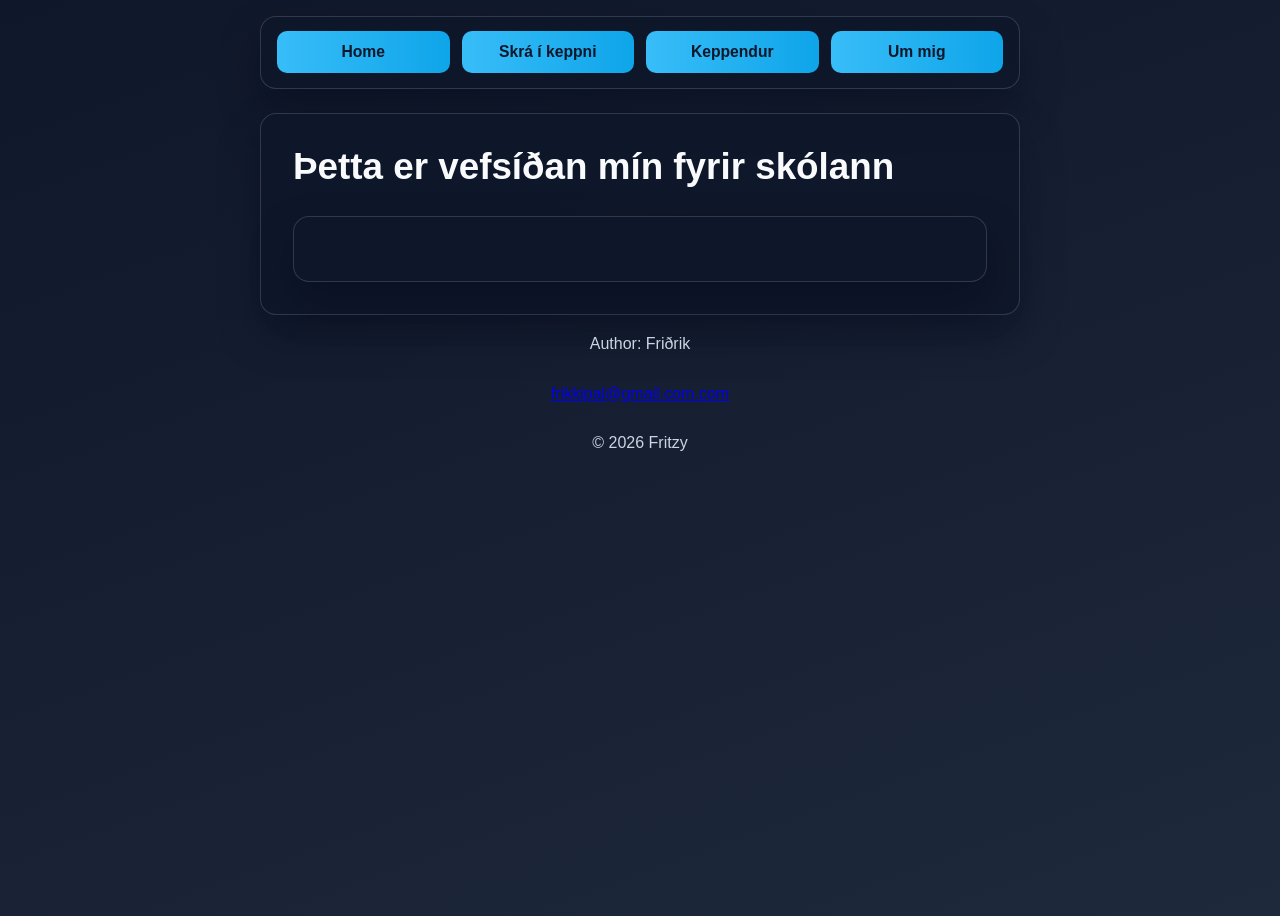
==== index.html @ 5bbd0eda "display skráða keppendur" ====
<!doctype html>
<html lang="en">
  <head>
    <meta charset="UTF-8" />
    <meta name="viewport" content="width=device-width, initial-scale=1.0" />
    <title>Skráning í driftkeppni</title>
    <link rel="stylesheet" href="assets/styles.css" />
    <link rel="stylesheet" href="assets/navbar.css" />
  </head>
  <body>
    <!--Header-->
    <header class="header">
      <nav class="navbar">
        <ul class="nav-list">
          <li class="nav-item"><a href="#">Home</a></li>
          <li class="nav-item"><a href="keppni.html">Skrá í keppni</a></li>
          <li class="nav-item"><a href="keppendur.html">Keppendur</a></li>
          <li class="nav-item"><a href="ummig.html">Um mig</a></li>
        </ul>
      </nav>
    </header>

    <!--Main-->
    <main class="main">
      <h1>Þetta er vefsíðan mín fyrir skólann</h1>
      <br />
      <div class="main"></div>
    </main>

    <script type="text/javascript"></script>

    <!--Footer-->
    <footer class="footer">
      <p>Author: Friðrik</p>
      <p><a href="mailto:frikkipal@gmail.com">frikkipal@gmail.com.com</a></p>
      <p>&copy; 2026 Fritzy</p>
    </footer>
  </body>
</html>
---- assets/styles.css ----
* {
  box-sizing: border-box;
  margin: 0;
  padding: 0;
}

body {
  font-family: "Segoe UI", Tahoma, Geneva, Verdana, sans-serif;
  background: linear-gradient(160deg, #0f172a, #1e293b);
  color: #e2e8f0;
  min-height: 100vh;
  padding: 0;
  margin: 0;
}

.main {
  width: min(100%, 760px);
  margin: 0 auto;
  background-color: rgba(15, 23, 42, 0.85);
  border: 1px solid rgba(148, 163, 184, 0.25);
  border-radius: 16px;
  padding: 2rem;
  box-shadow: 0 20px 40px rgba(2, 6, 23, 0.35);
}
footer {
  width: min(100%, 760px);
  margin: 1rem auto;
  text-align: center;
  color: #94a3b8;
}

.main h2 {
  color: #f8fafc;
}

.main p {
  color: #cbd5e1;
  line-height: 1.6;
}
.main ul {
  padding: 1.2rem;
}

h1 {
  font-size: clamp(1.75rem, 4vw, 2.3rem);
  margin-bottom: 0.65rem;
  color: #f8fafc;
}

p {
  color: #cbd5e1;
  margin-bottom: 1.5rem;
  line-height: 1.6;
}

@media (max-width: 640px) {
  body {
    padding: 1rem 0.75rem;
  }

  .main {
    padding: 1.2rem;
    border-radius: 12px;
  }
}
---- assets/navbar.css ----
.header {
  width: min(100%, 760px);
  margin: 1rem auto 1.5rem;
}

.navbar {
  background-color: rgba(15, 23, 42, 0.85);
  border: 1px solid rgba(148, 163, 184, 0.25);
  border-radius: 16px;
  padding: 0.9rem 1rem;
  box-shadow: 0 20px 40px rgba(2, 6, 23, 0.35);
}

.nav-list {
  list-style: none;
  display: flex;
  justify-content: center;
  align-items: center;
  gap: 0.75rem;
  flex-wrap: wrap;
}

.nav-item {
  flex: 1;
}

.nav-item a {
  display: block;
  text-align: center;
  border-radius: 10px;
  padding: 0.75rem 1rem;
  font-size: 0.98rem;
  font-weight: 700;
  text-decoration: none;
  background: linear-gradient(90deg, #38bdf8, #0ea5e9);
  color: #0f172a;
  transition:
    transform 0.15s ease,
    opacity 0.15s ease,
    box-shadow 0.2s ease;
}

.nav-item a:hover {
  transform: translateY(-1px);
  opacity: 0.95;
  box-shadow: 0 8px 18px rgba(14, 165, 233, 0.25);
}

.nav-item a:active {
  transform: translateY(0);
}

@media (max-width: 640px) {
  .header {
    margin: 0 0 1rem;
    width: 100%;
  }

  .navbar {
    padding: 0.8rem;
    border-radius: 12px;
  }

  .nav-list {
    flex-direction: column;
    gap: 0.6rem;
  }

  .nav-item {
    width: 100%;
  }
}
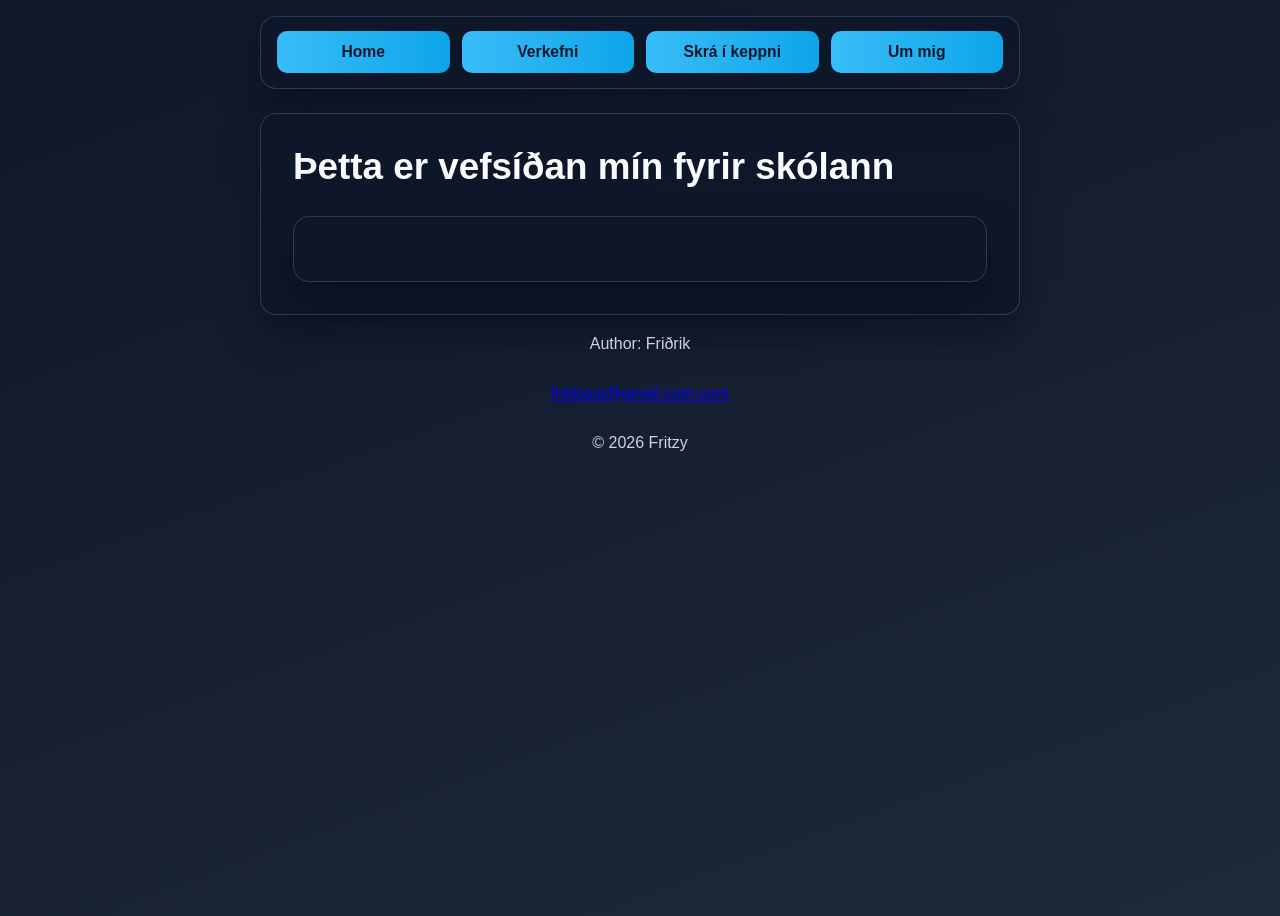
==== commit 093d66d0: "AboutMe" ====
--- a/index.html
+++ b/index.html
@@ -3,7 +3,7 @@
   <head>
     <meta charset="UTF-8" />
     <meta name="viewport" content="width=device-width, initial-scale=1.0" />
-    <title>Skráning í driftkeppni</title>
+    <title>Fritzy</title>
     <link rel="stylesheet" href="assets/styles.css" />
     <link rel="stylesheet" href="assets/navbar.css" />
   </head>
@@ -13,8 +13,8 @@
       <nav class="navbar">
         <ul class="nav-list">
           <li class="nav-item"><a href="#">Home</a></li>
+          <li class="nav-item"><a href="verkefni.html">Verkefni</a></li>
           <li class="nav-item"><a href="keppni.html">Skrá í keppni</a></li>
-          <li class="nav-item"><a href="keppendur.html">Keppendur</a></li>
           <li class="nav-item"><a href="ummig.html">Um mig</a></li>
         </ul>
       </nav>
--- a/assets/styles.css
+++ b/assets/styles.css
@@ -22,6 +22,32 @@
   padding: 2rem;
   box-shadow: 0 20px 40px rgba(2, 6, 23, 0.35);
 }
+
+.main section {
+  width: min(100%, 760px);
+  margin: 0 auto;
+  background-color: rgba(15, 23, 42, 0.85);
+  border: 1px solid rgba(148, 163, 184, 0.25);
+  border-radius: 16px;
+  padding: 2rem;
+  box-shadow: 0 20px 40px rgba(2, 6, 23, 0.35);
+}
+
+.main table {
+  margin: 0 auto;
+  border-collapse: collapse;
+  border: 2px solid rgb(140 140 140);
+  font-family: sans-serif;
+  font-size: 0.8rem;
+  letter-spacing: 1px;
+}
+
+th,
+td {
+  border: 1px solid rgb(160 160 160);
+  padding: 8px 10px;
+}
+
 footer {
   width: min(100%, 760px);
   margin: 1rem auto;
@@ -53,6 +79,8 @@
   line-height: 1.6;
 }
 
+
+
 @media (max-width: 640px) {
   body {
     padding: 1rem 0.75rem;
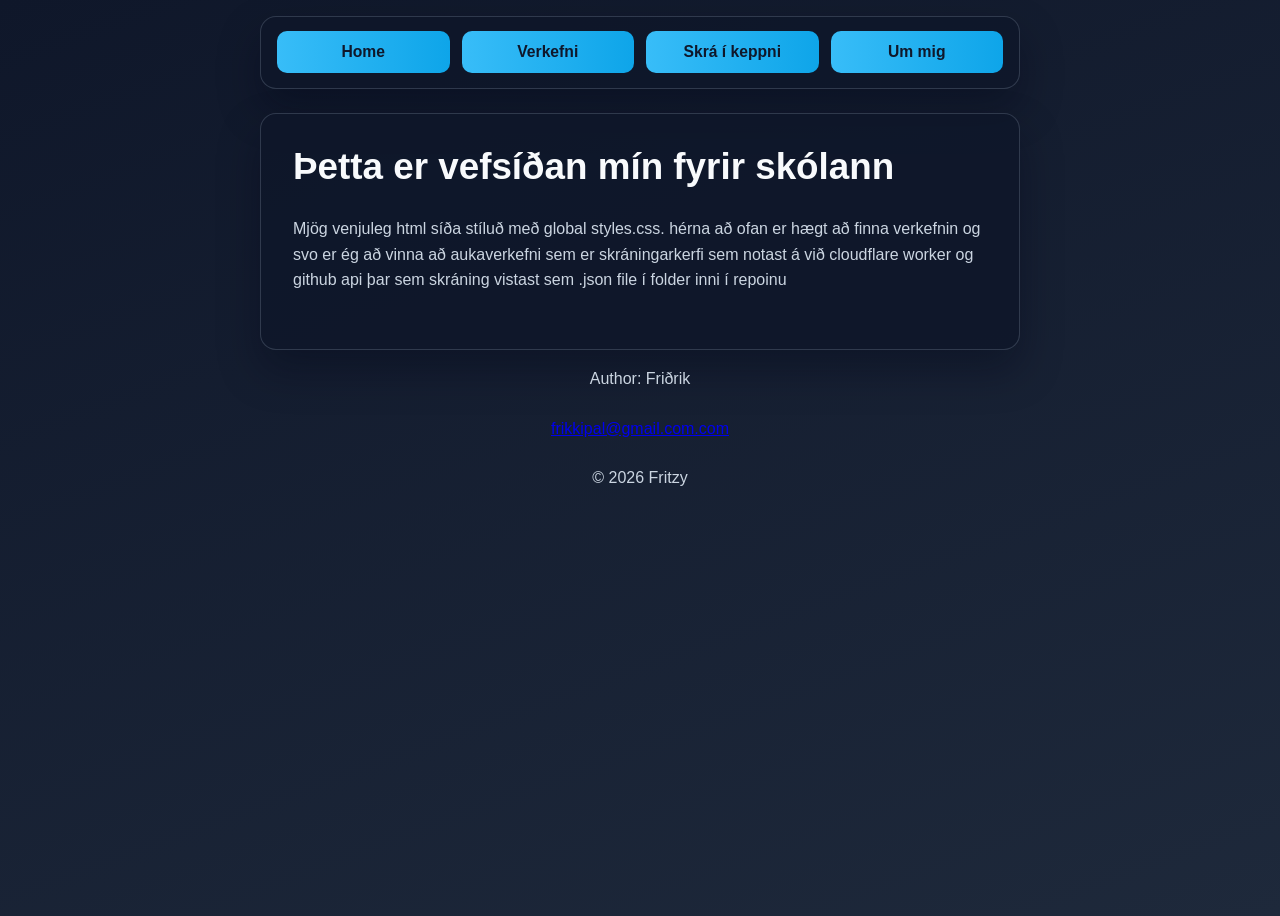
==== commit 469dc4cb: "breytingar" ====
--- a/index.html
+++ b/index.html
@@ -24,7 +24,12 @@
     <main class="main">
       <h1>Þetta er vefsíðan mín fyrir skólann</h1>
       <br />
-      <div class="main"></div>
+        <p>
+        Mjög venjuleg html síða stíluð með global styles.css. hérna að ofan
+        er hægt að finna verkefnin og svo er ég að vinna að aukaverkefni
+        sem er skráningarkerfi sem notast á við cloudflare worker og github api 
+        þar sem skráning vistast sem .json file í folder inni í repoinu
+        </p>
     </main>
 
     <script type="text/javascript"></script>
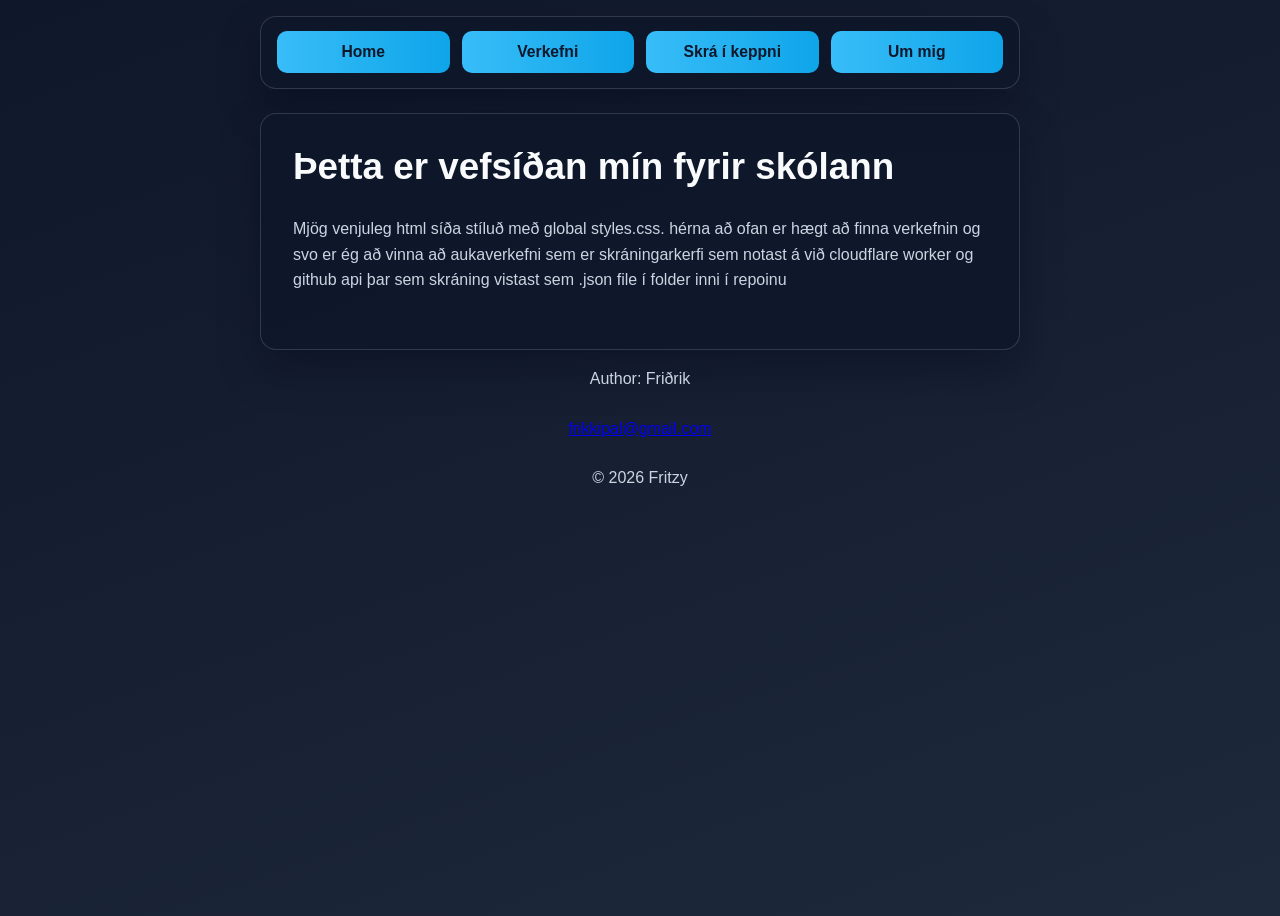
==== commit 271f59cd: "Stafsetningarvilla í footer" ====
--- a/index.html
+++ b/index.html
@@ -37,7 +37,7 @@
     <!--Footer-->
     <footer class="footer">
       <p>Author: Friðrik</p>
-      <p><a href="mailto:frikkipal@gmail.com">frikkipal@gmail.com.com</a></p>
+      <p><a href="mailto:frikkipal@gmail.com">frikkipal@gmail.com</a></p>
       <p>&copy; 2026 Fritzy</p>
     </footer>
   </body>
--- a/assets/styles.css
+++ b/assets/styles.css
@@ -23,6 +23,15 @@
   box-shadow: 0 20px 40px rgba(2, 6, 23, 0.35);
 }
 
+.main section {
+  width: min(100%, 760px);
+  margin: 0 auto;
+  background-color: rgba(15, 23, 42, 0.85);
+  border: 1px solid rgba(148, 163, 184, 0.25);
+  border-radius: 16px;
+  padding: 2rem;
+  box-shadow: 0 20px 40px rgba(2, 6, 23, 0.35);
+}
 .main section {
   width: min(100%, 760px);
   margin: 0 auto;
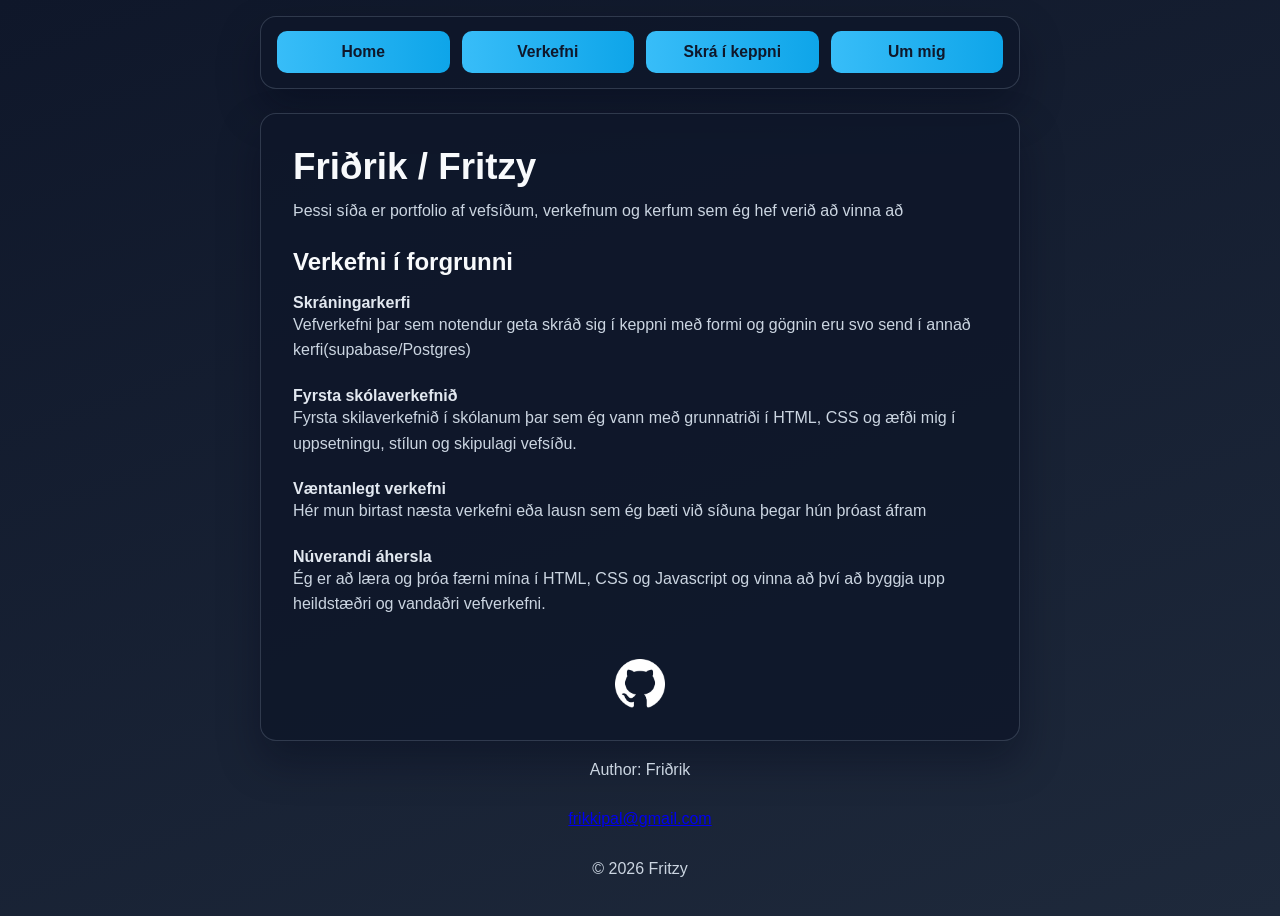
==== commit fe4ff409: "Landing page breytt" ====
--- a/index.html
+++ b/index.html
@@ -4,6 +4,7 @@
     <meta charset="UTF-8" />
     <meta name="viewport" content="width=device-width, initial-scale=1.0" />
     <title>Fritzy</title>
+    <link rel="icon" type="image/x-icon" href="./images/favicon.ico">
     <link rel="stylesheet" href="assets/styles.css" />
     <link rel="stylesheet" href="assets/navbar.css" />
   </head>
@@ -22,14 +23,33 @@
 
     <!--Main-->
     <main class="main">
-      <h1>Þetta er vefsíðan mín fyrir skólann</h1>
+      <h1>Friðrik / Fritzy</h1>
+      <p>
+        Þessi síða er portfolio af vefsíðum, verkefnum og kerfum sem ég hef verið að vinna að
+      </p>
+      <h2>Verkefni í forgrunni</h2>
       <br />
-        <p>
-        Mjög venjuleg html síða stíluð með global styles.css. hérna að ofan
-        er hægt að finna verkefnin og svo er ég að vinna að aukaverkefni
-        sem er skráningarkerfi sem notast á við cloudflare worker og github api 
-        þar sem skráning vistast sem .json file í folder inni í repoinu
-        </p>
+      <h4>Skráningarkerfi</h4>
+      <p>
+        Vefverkefni þar sem notendur geta skráð sig í keppni með formi og gögnin eru svo send í annað kerfi(supabase/Postgres)
+      </p>
+      <h4>Fyrsta skólaverkefnið</h4>
+      <p>
+        Fyrsta skilaverkefnið í skólanum þar sem ég vann með grunnatriði í HTML, CSS og æfði mig í uppsetningu, stílun og skipulagi vefsíðu.
+      </p>
+      <h4>Væntanlegt verkefni</h4>
+      <p>
+        Hér mun birtast næsta verkefni eða lausn sem ég bæti við síðuna þegar hún þróast áfram
+      </p>
+      <h4>Núverandi áhersla</h4>
+      <p>
+        Ég er að læra og þróa færni mína í HTML, CSS og Javascript og vinna að því að byggja upp heildstæðri og vandaðri vefverkefni.
+      </p>
+      <br />
+      <div class="logo-container">
+        <a href="https://github.com/FFritzl" target="_blank">
+        <img src="/images/GitHub_Invertocat_White.png" alt="GitHub Logo" width="50">
+        </a>
     </main>
 
     <script type="text/javascript"></script>
--- a/assets/styles.css
+++ b/assets/styles.css
@@ -32,15 +32,6 @@
   padding: 2rem;
   box-shadow: 0 20px 40px rgba(2, 6, 23, 0.35);
 }
-.main section {
-  width: min(100%, 760px);
-  margin: 0 auto;
-  background-color: rgba(15, 23, 42, 0.85);
-  border: 1px solid rgba(148, 163, 184, 0.25);
-  border-radius: 16px;
-  padding: 2rem;
-  box-shadow: 0 20px 40px rgba(2, 6, 23, 0.35);
-}
 
 .main table {
   margin: 0 auto;
@@ -50,6 +41,29 @@
   font-size: 0.8rem;
   letter-spacing: 1px;
 }
+
+.main a {
+  color: blue;
+}
+
+.logo-container {
+  width: 50;
+  height: 50;
+  
+  display: flex;
+  justify-content: center;
+  align-items: center;
+  
+
+}
+
+.logo-container img {
+  max-width: 100%;
+  max-height: 100%;
+  display: block; 
+}
+
+
 
 th,
 td {
@@ -90,6 +104,7 @@
 
 
 
+
 @media (max-width: 640px) {
   body {
     padding: 1rem 0.75rem;
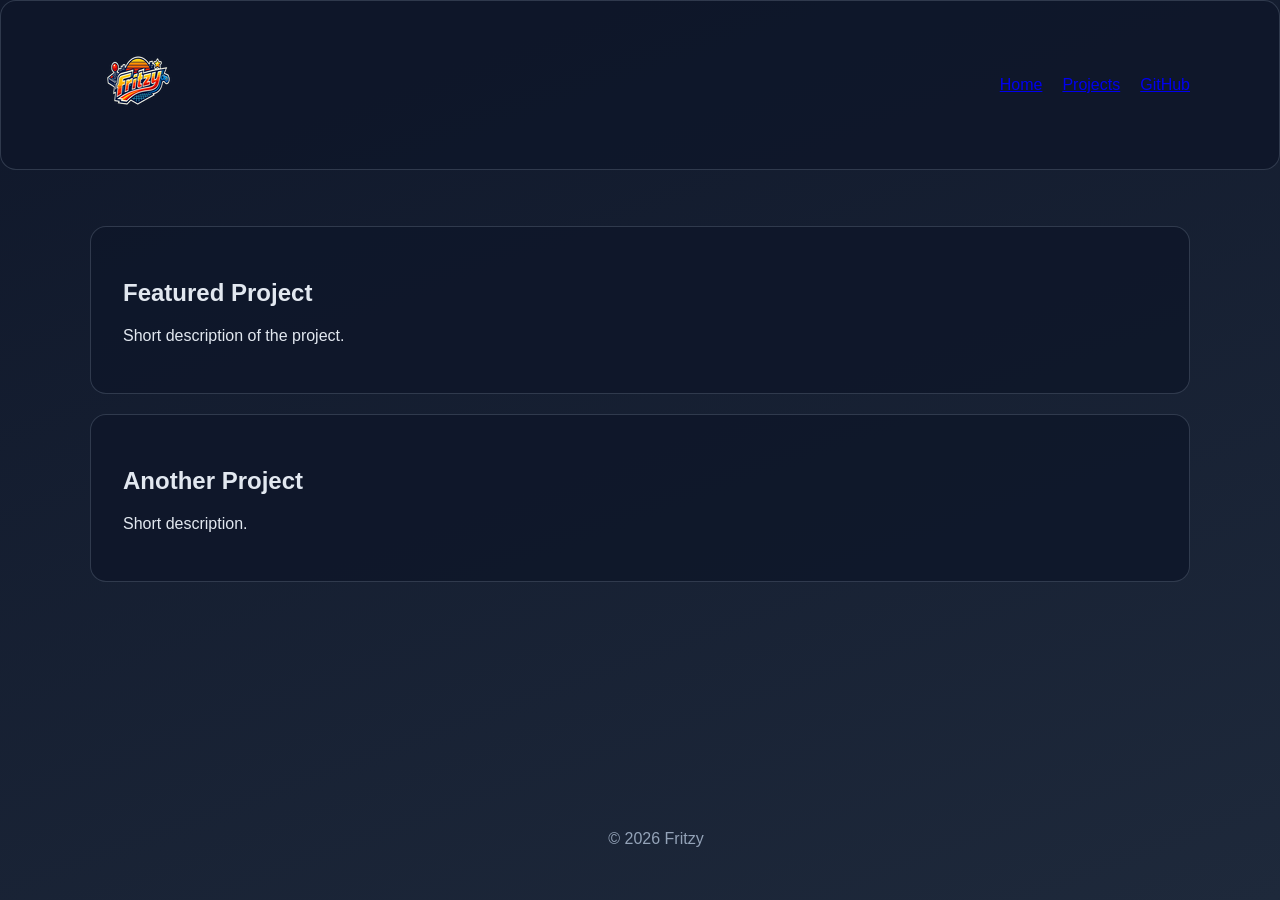
==== commit 6c34f08e: "Uploada einhverri prufu" ====
--- a/index.html
+++ b/index.html
@@ -4,61 +4,39 @@
     <meta charset="UTF-8" />
     <meta name="viewport" content="width=device-width, initial-scale=1.0" />
     <title>Fritzy</title>
-    <link rel="icon" type="image/x-icon" href="./images/favicon.ico">
-    <link rel="stylesheet" href="assets/styles.css" />
-    <link rel="stylesheet" href="assets/navbar.css" />
+    <link rel="stylesheet" href="global.css" />
   </head>
   <body>
-    <!--Header-->
-    <header class="header">
-      <nav class="navbar">
-        <ul class="nav-list">
-          <li class="nav-item"><a href="#">Home</a></li>
-          <li class="nav-item"><a href="verkefni.html">Verkefni</a></li>
-          <li class="nav-item"><a href="keppni.html">Skrá í keppni</a></li>
-          <li class="nav-item"><a href="ummig.html">Um mig</a></li>
-        </ul>
-      </nav>
-    </header>
+    <div class="layout">
+      <header class="header">
+        <div class="container header-inner">
+          <img src="Backup/images/fritzy_96.png" class="logo" />
 
-    <!--Main-->
-    <main class="main">
-      <h1>Friðrik / Fritzy</h1>
-      <p>
-        Þessi síða er portfolio af vefsíðum, verkefnum og kerfum sem ég hef verið að vinna að
-      </p>
-      <h2>Verkefni í forgrunni</h2>
-      <br />
-      <h4>Skráningarkerfi</h4>
-      <p>
-        Vefverkefni þar sem notendur geta skráð sig í keppni með formi og gögnin eru svo send í annað kerfi(supabase/Postgres)
-      </p>
-      <h4>Fyrsta skólaverkefnið</h4>
-      <p>
-        Fyrsta skilaverkefnið í skólanum þar sem ég vann með grunnatriði í HTML, CSS og æfði mig í uppsetningu, stílun og skipulagi vefsíðu.
-      </p>
-      <h4>Væntanlegt verkefni</h4>
-      <p>
-        Hér mun birtast næsta verkefni eða lausn sem ég bæti við síðuna þegar hún þróast áfram
-      </p>
-      <h4>Núverandi áhersla</h4>
-      <p>
-        Ég er að læra og þróa færni mína í HTML, CSS og Javascript og vinna að því að byggja upp heildstæðri og vandaðri vefverkefni.
-      </p>
-      <br />
-      <div class="logo-container">
-        <a href="https://github.com/FFritzl" target="_blank">
-        <img src="/images/GitHub_Invertocat_White.png" alt="GitHub Logo" width="50">
-        </a>
-    </main>
+          <nav class="nav">
+            <a href="#">Home</a>
+            <a href="#">Projects</a>
+            <a href="#">GitHub</a>
+          </nav>
+        </div>
+      </header>
 
-    <script type="text/javascript"></script>
+      <main class="main">
+        <div class="container">
+          <section class="card">
+            <h2>Featured Project</h2>
+            <p>Short description of the project.</p>
+          </section>
 
-    <!--Footer-->
-    <footer class="footer">
-      <p>Author: Friðrik</p>
-      <p><a href="mailto:frikkipal@gmail.com">frikkipal@gmail.com</a></p>
-      <p>&copy; 2026 Fritzy</p>
-    </footer>
+          <section class="card">
+            <h2>Another Project</h2>
+            <p>Short description.</p>
+          </section>
+        </div>
+      </main>
+
+      <footer class="footer">
+        <div class="container">© 2026 Fritzy</div>
+      </footer>
+    </div>
   </body>
 </html>
--- a/global.css
+++ b/global.css
@@ -0,0 +1,21 @@
+@import "assets/css/layout.css";
+@import "assets/css/styles.css";
+@import "assets/css/header.css";
+@import "assets/css/main.css";
+
+html,
+body {
+  font-family: "Segoe UI", Tahoma, Geneva, Verdana, sans-serif;
+  background: linear-gradient(160deg, #0f172a, #1e293b);
+  color: #e2e8f0;
+  min-height: 100vh;
+  padding: 0;
+  margin: 0;
+}
+
+footer {
+  width: min(100%, 760px);
+  margin: 1rem auto;
+  text-align: center;
+  color: #94a3b8;
+}
